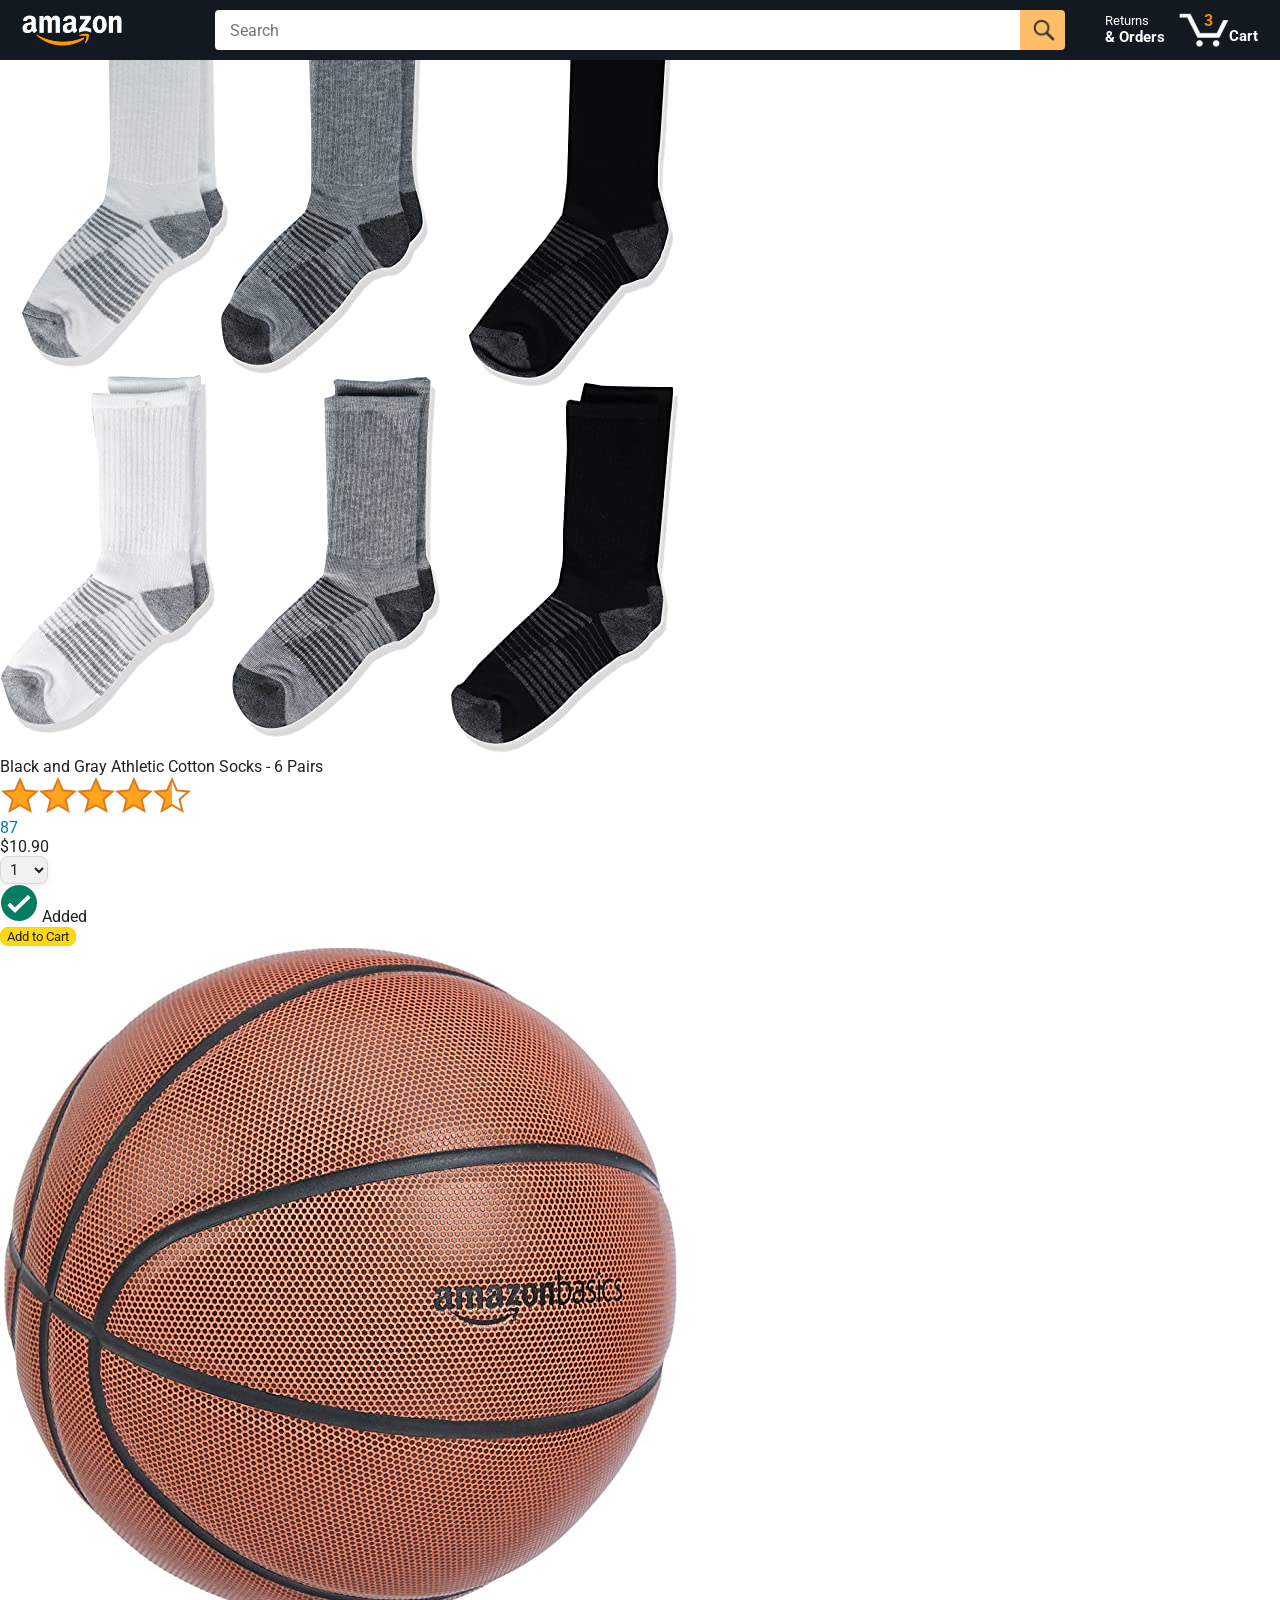
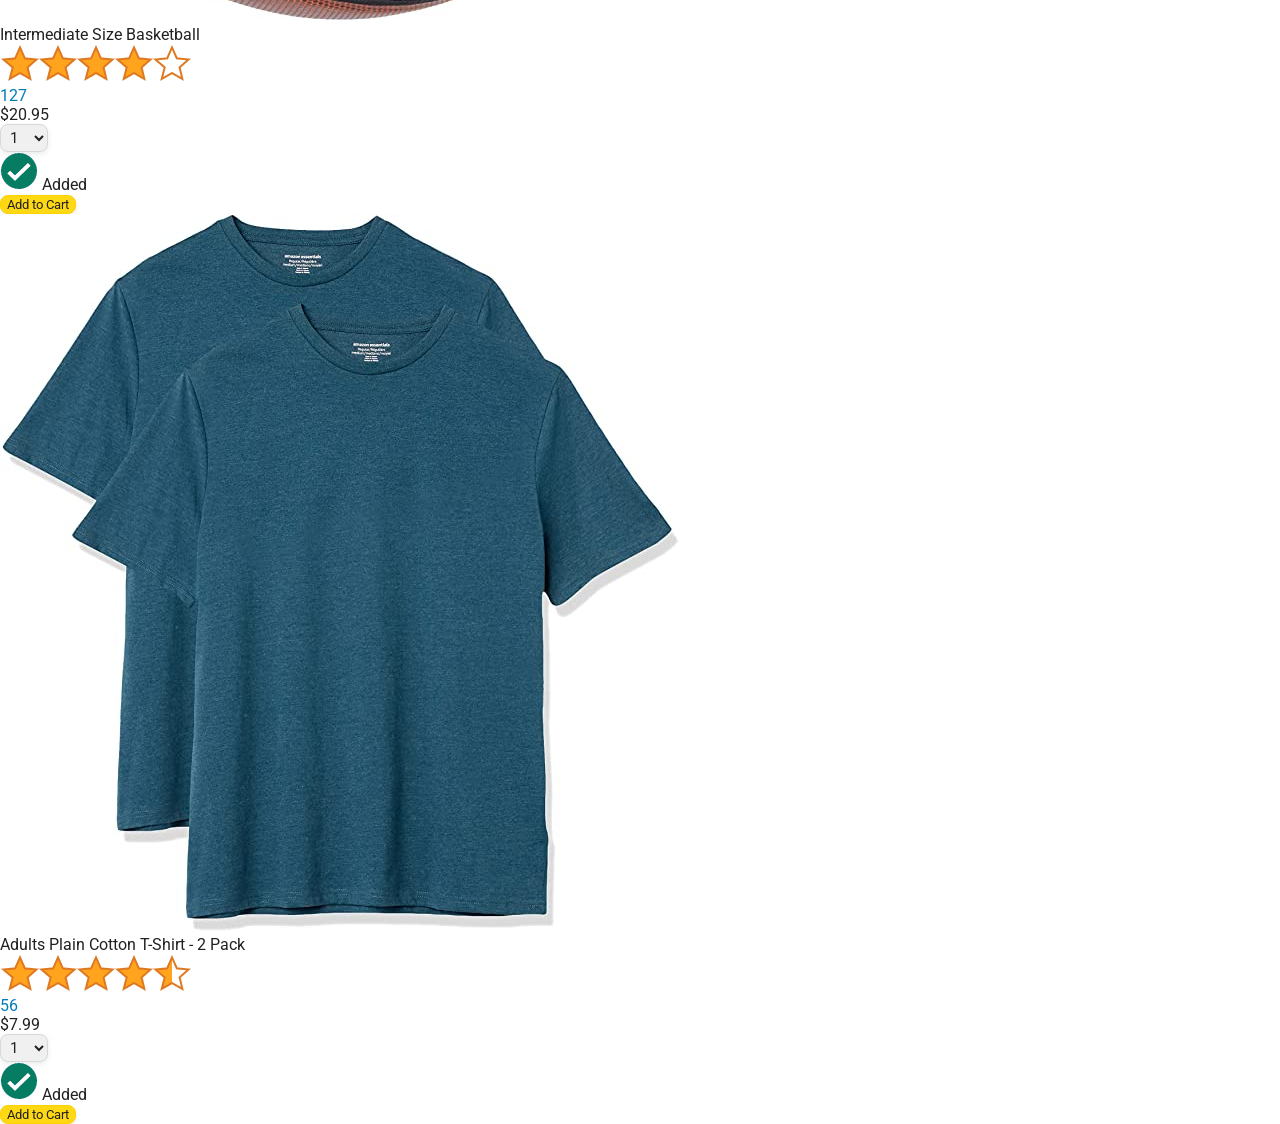
==== amazon.html @ 2cb3928f "Add the starting files" ====
<!DOCTYPE html>
<html>
  <head>
    <title>Amazon Project</title>

    <!-- This code is needed for responsive design to work.
      (Responsive design = make the website look good on
      smaller screen sizes like a phone or a tablet). -->
    <meta name="viewport" content="width=device-width, initial-scale=1">

    <!-- Load a font called Roboto from Google Fonts. -->
    <link rel="preconnect" href="https://fonts.googleapis.com">
    <link rel="preconnect" href="https://fonts.gstatic.com" crossorigin>
    <link href="https://fonts.googleapis.com/css2?family=Roboto:wght@400;500;700&display=swap" rel="stylesheet">

    <!-- Here are the CSS files for this page. -->
    <link rel="stylesheet" href="styles/shared/general.css">
    <link rel="stylesheet" href="styles/shared/amazon-header.css">
    <link rel="stylesheet" href="styles/pages/amazon.css">
  </head>
  <body>
    <div class="amazon-header">
      <div class="amazon-header-left-section">
        <a href="amazon.html" class="header-link">
          <img class="amazon-logo"
            src="images/amazon-logo-white.png">
          <img class="amazon-mobile-logo"
            src="images/amazon-mobile-logo-white.png">
        </a>
      </div>

      <div class="amazon-header-middle-section">
        <input class="search-bar" type="text" placeholder="Search">

        <button class="search-button">
          <img class="search-icon" src="images/icons/search-icon.png">
        </button>
      </div>

      <div class="amazon-header-right-section">
        <a class="orders-link header-link" href="orders.html">
          <span class="returns-text">Returns</span>
          <span class="orders-text">& Orders</span>
        </a>

        <a class="cart-link header-link" href="checkout.html">
          <img class="cart-icon" src="images/icons/cart-icon.png">
          <div class="cart-quantity">3</div>
          <div class="cart-text">Cart</div>
        </a>
      </div>
    </div>
    
    <div class="main">
      <div class="products-grid">
        <div class="product-container">
          <div class="product-image-container">
            <img class="product-image"
              src="images/products/athletic-cotton-socks-6-pairs.jpg">
          </div>

          <div class="product-name limit-text-to-2-lines">
            Black and Gray Athletic Cotton Socks - 6 Pairs
          </div>

          <div class="product-rating-container">
            <img class="product-rating-stars"
              src="images/ratings/rating-45.png">
            <div class="product-rating-count link-primary">
              87
            </div>
          </div>

          <div class="product-price">
            $10.90
          </div>

          <div class="product-quantity-container">
            <select>
              <option selected value="1">1</option>
              <option value="2">2</option>
              <option value="3">3</option>
              <option value="4">4</option>
              <option value="5">5</option>
              <option value="6">6</option>
              <option value="7">7</option>
              <option value="8">8</option>
              <option value="9">9</option>
              <option value="10">10</option>
            </select>
          </div>

          <div class="product-spacer"></div>

          <div class="added-to-cart">
            <img src="images/icons/checkmark.png">
            Added
          </div>

          <button class="add-to-cart-button button-primary">
            Add to Cart
          </button>
        </div>

        <div class="product-container">
          <div class="product-image-container">
            <img class="product-image"
              src="images/products/intermediate-composite-basketball.jpg">
          </div>

          <div class="product-name limit-text-to-2-lines">
            Intermediate Size Basketball
          </div>

          <div class="product-rating-container">
            <img class="product-rating-stars"
              src="images/ratings/rating-40.png">
            <div class="product-rating-count link-primary">
              127
            </div>
          </div>

          <div class="product-price">
            $20.95
          </div>

          <div class="product-quantity-container">
            <select>
              <option selected value="1">1</option>
              <option value="2">2</option>
              <option value="3">3</option>
              <option value="4">4</option>
              <option value="5">5</option>
              <option value="6">6</option>
              <option value="7">7</option>
              <option value="8">8</option>
              <option value="9">9</option>
              <option value="10">10</option>
            </select>
          </div>

          <div class="product-spacer"></div>

          <div class="added-to-cart">
            <img src="images/icons/checkmark.png">
            Added
          </div>

          <button class="add-to-cart-button button-primary">
            Add to Cart
          </button>
        </div>

        <div class="product-container">
          <div class="product-image-container">
            <img class="product-image"
              src="images/products/adults-plain-cotton-tshirt-2-pack-teal.jpg">
          </div>

          <div class="product-name limit-text-to-2-lines">
            Adults Plain Cotton T-Shirt - 2 Pack
          </div>

          <div class="product-rating-container">
            <img class="product-rating-stars"
              src="images/ratings/rating-45.png">
            <div class="product-rating-count link-primary">
              56
            </div>
          </div>

          <div class="product-price">
            $7.99
          </div>

          <div class="product-quantity-container">
            <select>
              <option selected value="1">1</option>
              <option value="2">2</option>
              <option value="3">3</option>
              <option value="4">4</option>
              <option value="5">5</option>
              <option value="6">6</option>
              <option value="7">7</option>
              <option value="8">8</option>
              <option value="9">9</option>
              <option value="10">10</option>
            </select>
          </div>

          <div class="product-spacer"></div>

          <div class="added-to-cart">
            <img src="images/icons/checkmark.png">
            Added
          </div>

          <button class="add-to-cart-button button-primary">
            Add to Cart
          </button>
        </div>
      </div>
    </div>
  </body>
</html>
---- styles/shared/general.css ----
body {
  font-family: Roboto, Arial;
  color: rgb(33, 33, 33);
  /* The <body> element has a default margin of 8px
     on all sides. This removes the default margins. */
  margin: 0;
}

/* <p> elements have a default margin on the top
   and bottom. This removes the default margins. */
p {
  margin: 0;
}

button {
  cursor: pointer;
}

select {
  cursor: pointer;
}

input, select, button {
  font-family: Roboto, Arial;
}

.button-primary {
  color: rgb(33, 33, 33);
  background-color: rgb(255, 216, 20);
  border: 1px solid rgb(252, 210, 0);
  border-radius: 8px;
  cursor: pointer;
  box-shadow: 0 2px 5px rgba(213, 217, 217, 0.5);
}

.button-primary:hover {
  background-color: rgb(247, 202, 0);
  border: 1px solid rgb(242, 194, 0);
}

.button-primary:active {
  background: rgb(255, 216, 20);
  border-color: rgb(252, 210, 0);
  box-shadow: none;
}

.button-secondary {
  color: rgb(33, 33, 33);
  background: white;
  border: 1px solid rgb(213, 217, 217);
  border-radius: 8px;
  cursor: pointer;
  box-shadow: 0 2px 5px rgba(213, 217, 217, 0.5);
}

.button-secondary:hover {
  background-color: rgb(247, 250, 250);
}

.button-secondary:active {
  background-color: rgb(237, 253, 255);
  box-shadow: none;
}

/* These styles will limit text to 2 lines. Anything
   beyond 2 lines will be replaced with "..."
   You can find this code by using an A.I. tool or by
   searching in Google.
   https://css-tricks.com/almanac/properties/l/line-clamp/ */
.limit-text-to-2-lines {
  display: -webkit-box;
  -webkit-line-clamp: 2;
  -webkit-box-orient: vertical;
  overflow: hidden;
}

.link-primary {
  color: rgb(1, 124, 182);
  cursor: pointer;
}

.link-primary:hover {
  color: rgb(196, 80, 0);
}

/* Styles for dropdown selectors. */
select {
  color: rgb(33, 33, 33);
  background-color: rgb(240, 240, 240);
  border: 1px solid rgb(213, 217, 217);
  border-radius: 8px;
  padding: 3px 5px;
  font-size: 15px;
  cursor: pointer;
  box-shadow: 0 2px 5px rgba(213, 217, 217, 0.5);
}

select:focus,
input:focus {
  outline: 2px solid rgb(255, 153, 0);
}
---- styles/shared/amazon-header.css ----
.amazon-header {
  background-color: rgb(19, 25, 33);
  color: white;
  padding-left: 15px;
  padding-right: 15px;

  display: flex;
  align-items: center;
  justify-content: space-between;

  position: fixed;
  top: 0;
  left: 0;
  right: 0;
  height: 60px;
}

.amazon-header-left-section {
  width: 180px;
}

@media (max-width: 800px) {
  .amazon-header-left-section {
    width: unset;
  }
}

.header-link {
  display: inline-block;
  padding: 6px;
  border-radius: 2px;
  cursor: pointer;
  text-decoration: none;
  border: 1px solid rgba(0, 0, 0, 0);
}

.header-link:hover {
  border: 1px solid white;
}

.amazon-logo {
  width: 100px;
  margin-top: 5px;
}

.amazon-mobile-logo {
  display: none;
}

@media (max-width: 575px) {
  .amazon-logo {
    display: none;
  }

  .amazon-mobile-logo {
    display: block;
    height: 35px;
    margin-top: 5px;
  }
}

.amazon-header-middle-section {
  flex: 1;
  max-width: 850px;
  margin-left: 10px;
  margin-right: 10px;
  display: flex;
}

.search-bar {
  flex: 1;
  width: 0;
  font-size: 16px;
  height: 38px;
  padding-left: 15px;
  border: none;
  border-top-left-radius: 4px;
  border-bottom-left-radius: 4px;
  border-top-right-radius: 0;
  border-bottom-right-radius: 0;
}

.search-button {
  background-color: rgb(254, 189, 105);
  border: none;
  width: 45px;
  height: 40px;
  border-top-right-radius: 4px;
  border-bottom-right-radius: 4px;
  flex-shrink: 0;
}

.search-icon {
  height: 22px;
  margin-left: 2px;
  margin-top: 3px;
}

.amazon-header-right-section {
  width: 180px;
  flex-shrink: 0;
  display: flex;
  justify-content: end;
}

.orders-link {
  color: white;
}

.returns-text {
  display: block;
  font-size: 13px;
}

.orders-text {
  display: block;
  font-size: 15px;
  font-weight: 700;
}

.cart-link {
  color: white;
  display: flex;
  align-items: center;
  position: relative;
}

.cart-icon {
  width: 50px;
}

.cart-text {
  margin-top: 12px;
  font-size: 15px;
  font-weight: 700;
}

.cart-quantity {
  color: rgb(240, 136, 4);
  font-size: 16px;
  font-weight: 700;

  position: absolute;
  top: 4px;
  left: 22px;
  
  width: 26px;
  text-align: center;
}
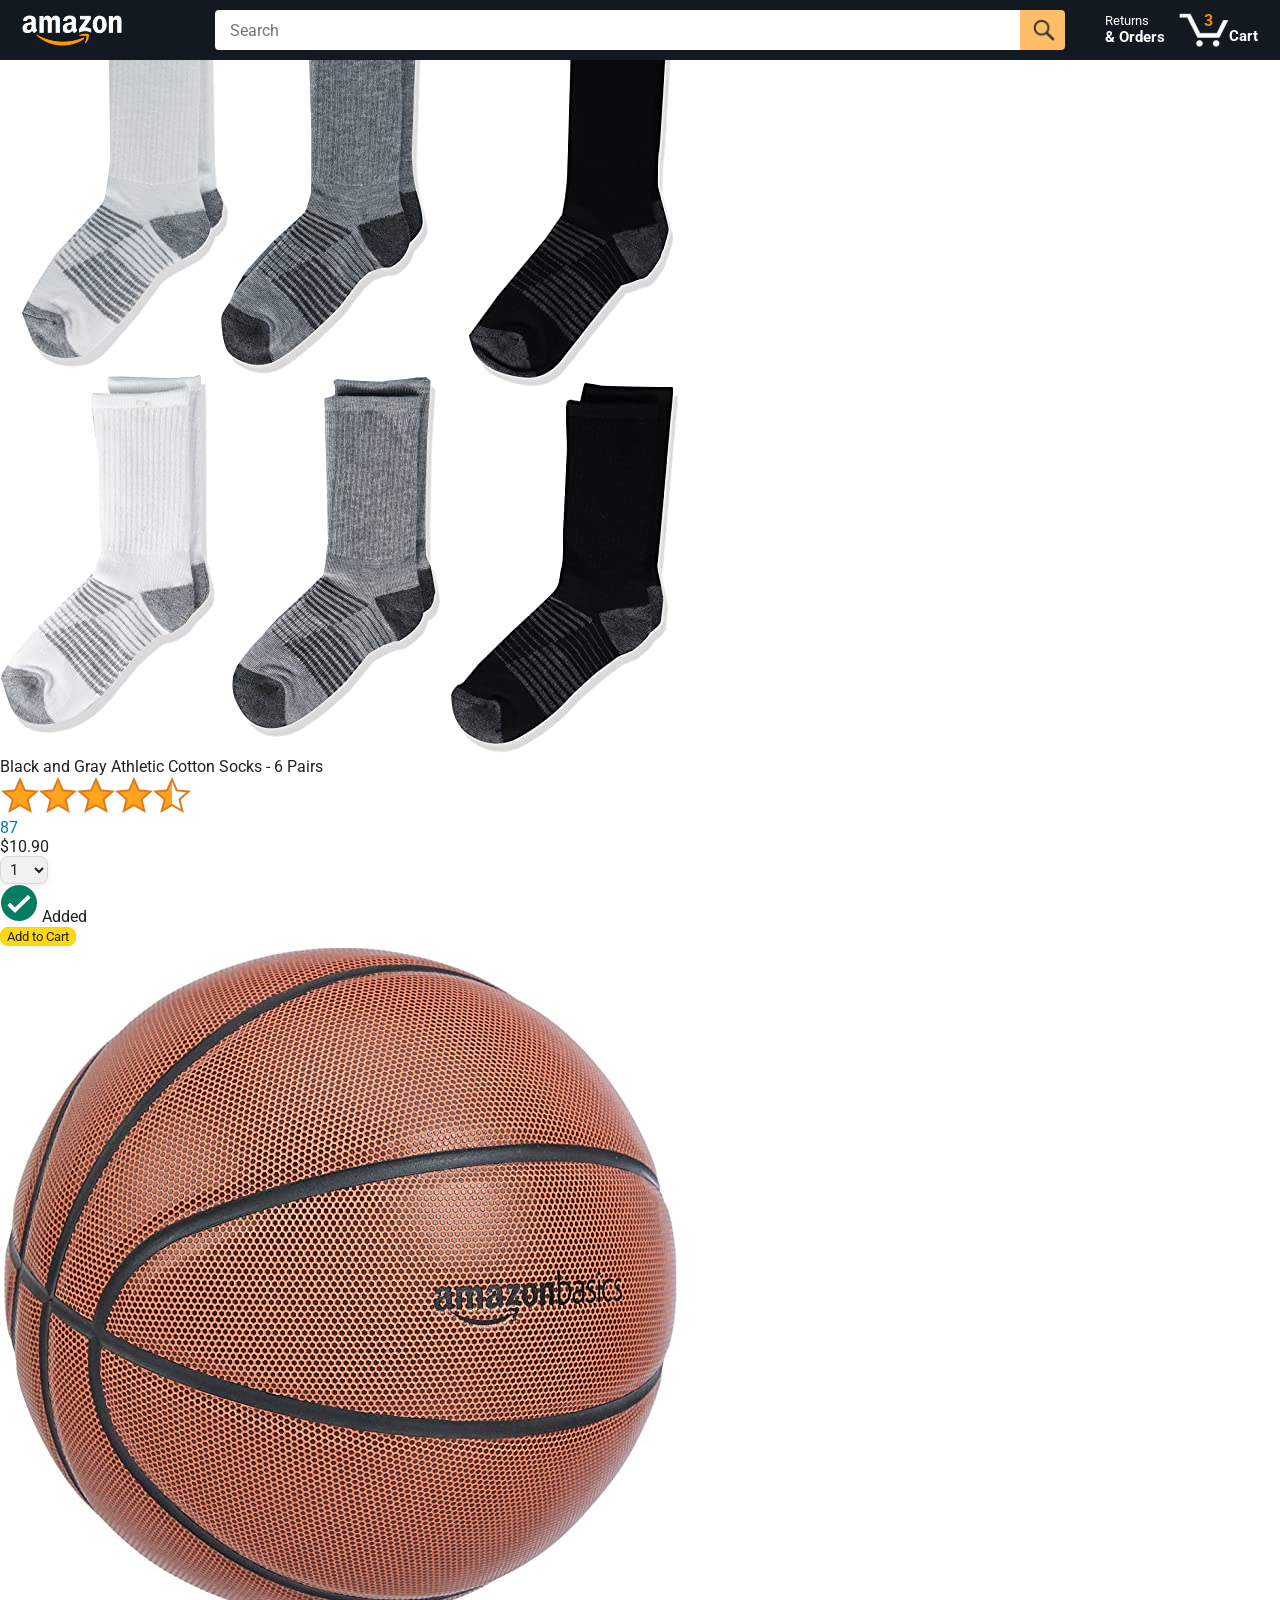
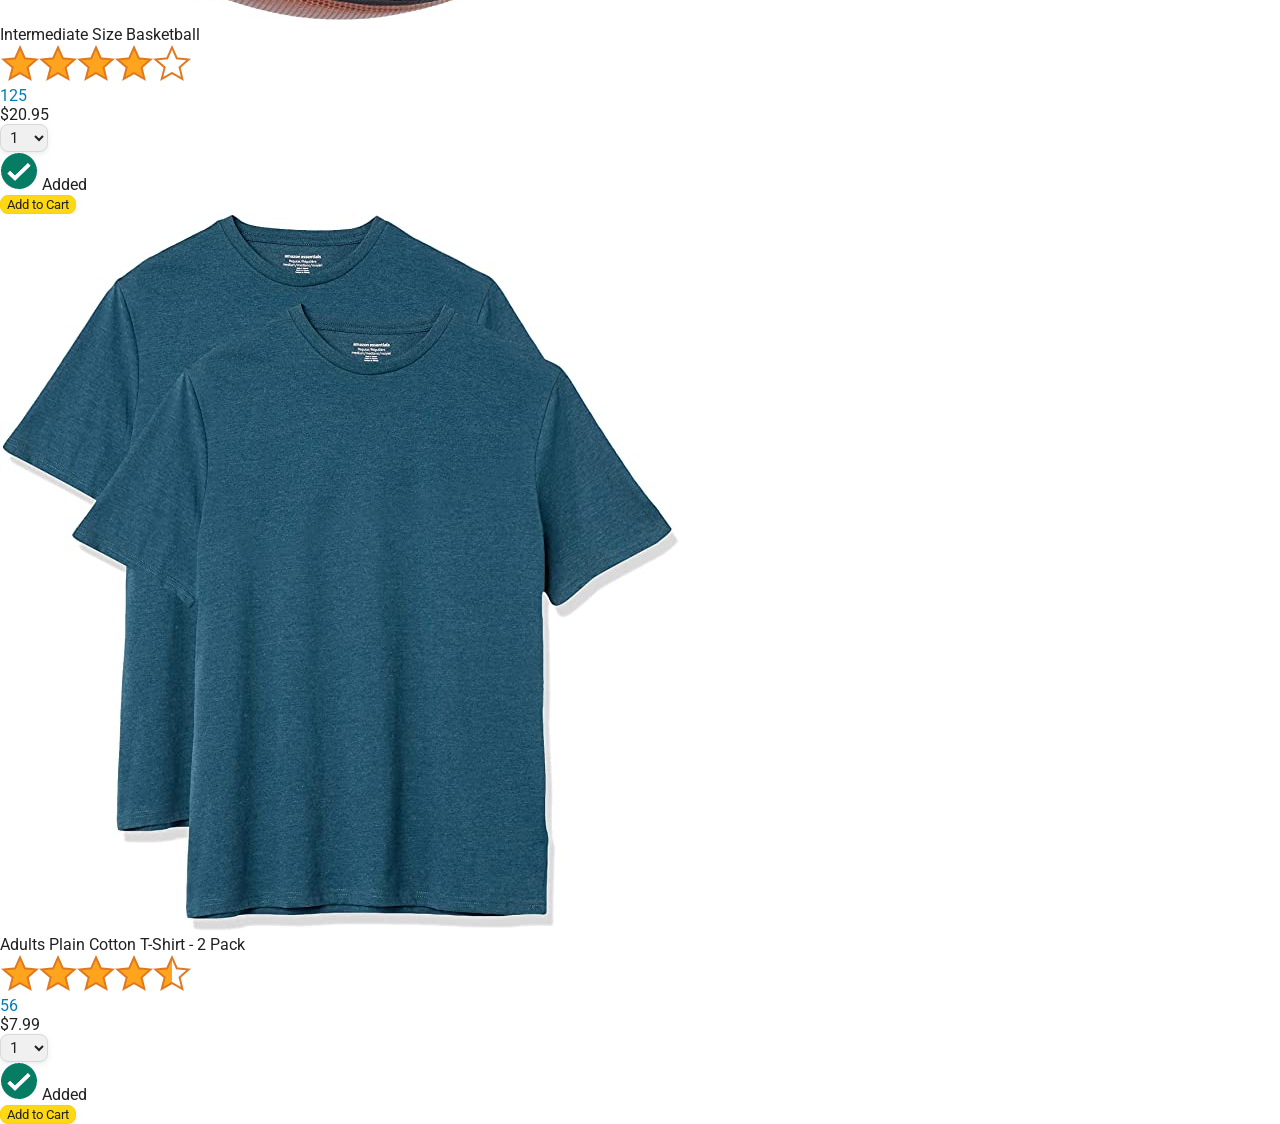
==== commit e93820f9: "Generate HTML with JavaScript" ====
--- a/amazon.html
+++ b/amazon.html
@@ -52,154 +52,11 @@
     </div>
     
     <div class="main">
-      <div class="products-grid">
-        <div class="product-container">
-          <div class="product-image-container">
-            <img class="product-image"
-              src="images/products/athletic-cotton-socks-6-pairs.jpg">
-          </div>
-
-          <div class="product-name limit-text-to-2-lines">
-            Black and Gray Athletic Cotton Socks - 6 Pairs
-          </div>
-
-          <div class="product-rating-container">
-            <img class="product-rating-stars"
-              src="images/ratings/rating-45.png">
-            <div class="product-rating-count link-primary">
-              87
-            </div>
-          </div>
-
-          <div class="product-price">
-            $10.90
-          </div>
-
-          <div class="product-quantity-container">
-            <select>
-              <option selected value="1">1</option>
-              <option value="2">2</option>
-              <option value="3">3</option>
-              <option value="4">4</option>
-              <option value="5">5</option>
-              <option value="6">6</option>
-              <option value="7">7</option>
-              <option value="8">8</option>
-              <option value="9">9</option>
-              <option value="10">10</option>
-            </select>
-          </div>
-
-          <div class="product-spacer"></div>
-
-          <div class="added-to-cart">
-            <img src="images/icons/checkmark.png">
-            Added
-          </div>
-
-          <button class="add-to-cart-button button-primary">
-            Add to Cart
-          </button>
-        </div>
-
-        <div class="product-container">
-          <div class="product-image-container">
-            <img class="product-image"
-              src="images/products/intermediate-composite-basketball.jpg">
-          </div>
-
-          <div class="product-name limit-text-to-2-lines">
-            Intermediate Size Basketball
-          </div>
-
-          <div class="product-rating-container">
-            <img class="product-rating-stars"
-              src="images/ratings/rating-40.png">
-            <div class="product-rating-count link-primary">
-              127
-            </div>
-          </div>
-
-          <div class="product-price">
-            $20.95
-          </div>
-
-          <div class="product-quantity-container">
-            <select>
-              <option selected value="1">1</option>
-              <option value="2">2</option>
-              <option value="3">3</option>
-              <option value="4">4</option>
-              <option value="5">5</option>
-              <option value="6">6</option>
-              <option value="7">7</option>
-              <option value="8">8</option>
-              <option value="9">9</option>
-              <option value="10">10</option>
-            </select>
-          </div>
-
-          <div class="product-spacer"></div>
-
-          <div class="added-to-cart">
-            <img src="images/icons/checkmark.png">
-            Added
-          </div>
-
-          <button class="add-to-cart-button button-primary">
-            Add to Cart
-          </button>
-        </div>
-
-        <div class="product-container">
-          <div class="product-image-container">
-            <img class="product-image"
-              src="images/products/adults-plain-cotton-tshirt-2-pack-teal.jpg">
-          </div>
-
-          <div class="product-name limit-text-to-2-lines">
-            Adults Plain Cotton T-Shirt - 2 Pack
-          </div>
-
-          <div class="product-rating-container">
-            <img class="product-rating-stars"
-              src="images/ratings/rating-45.png">
-            <div class="product-rating-count link-primary">
-              56
-            </div>
-          </div>
-
-          <div class="product-price">
-            $7.99
-          </div>
-
-          <div class="product-quantity-container">
-            <select>
-              <option selected value="1">1</option>
-              <option value="2">2</option>
-              <option value="3">3</option>
-              <option value="4">4</option>
-              <option value="5">5</option>
-              <option value="6">6</option>
-              <option value="7">7</option>
-              <option value="8">8</option>
-              <option value="9">9</option>
-              <option value="10">10</option>
-            </select>
-          </div>
-
-          <div class="product-spacer"></div>
-
-          <div class="added-to-cart">
-            <img src="images/icons/checkmark.png">
-            Added
-          </div>
-
-          <button class="add-to-cart-button button-primary">
-            Add to Cart
-          </button>
-        </div>
+      <div class="products-grid js-products-grid">
+        
       </div>
     </div>
+
+    <script src="scripts/amazon.js"></script>
   </body>
 </html>
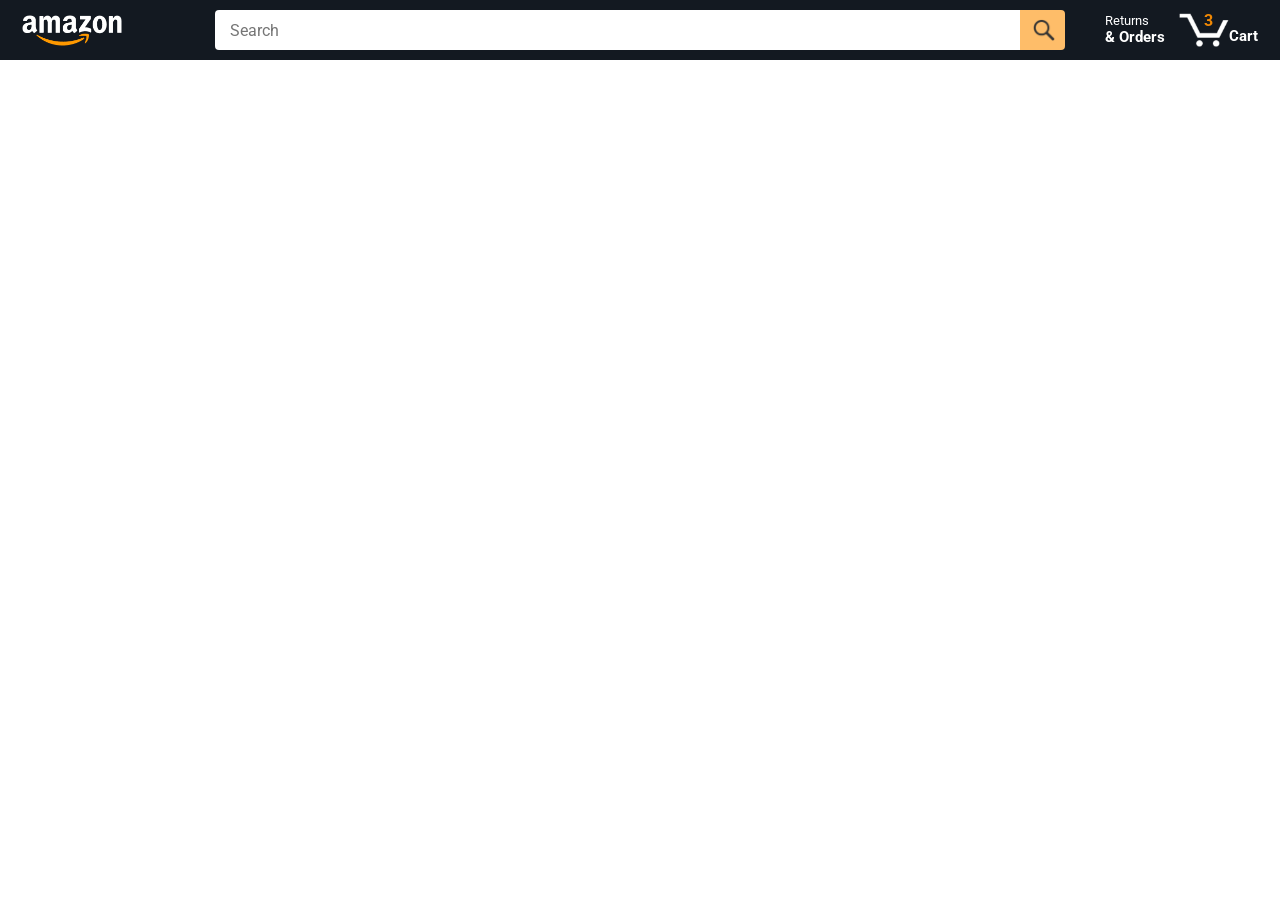
==== commit 1d00ea75: "use products.js file" ====
--- a/amazon.html
+++ b/amazon.html
@@ -56,7 +56,8 @@
         
       </div>
     </div>
-
+    
+    <script src="data/products.js"></script>
     <script src="scripts/amazon.js"></script>
   </body>
 </html>
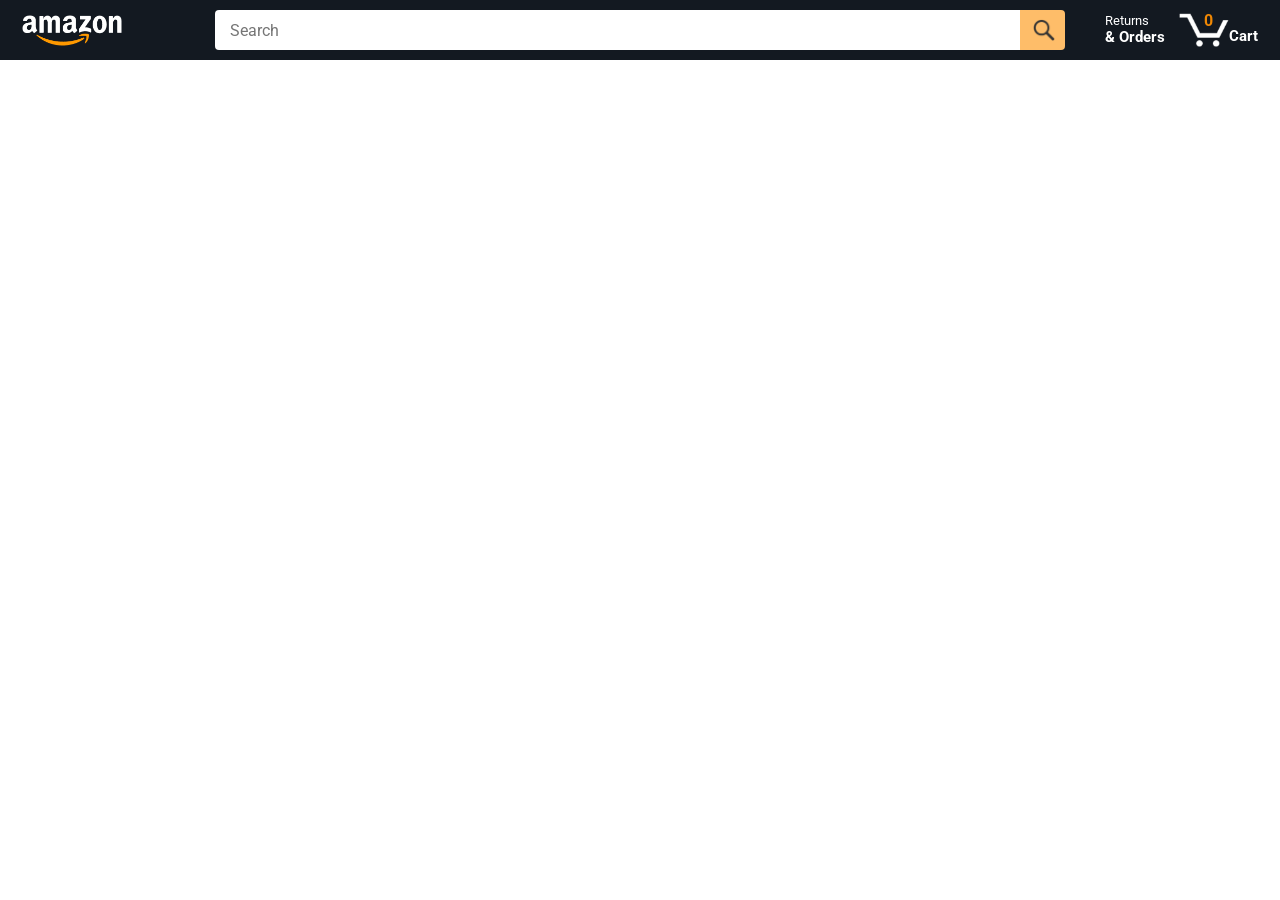
==== commit 104f58db: "make the cart quantity interactive" ====
--- a/amazon.html
+++ b/amazon.html
@@ -45,7 +45,7 @@
 
         <a class="cart-link header-link" href="checkout.html">
           <img class="cart-icon" src="images/icons/cart-icon.png">
-          <div class="cart-quantity">3</div>
+          <div class="cart-quantity js-cart-quantity">0</div>
           <div class="cart-text">Cart</div>
         </a>
       </div>
@@ -57,6 +57,7 @@
       </div>
     </div>
     
+    <script src="scripts/cart.js"></script>
     <script src="data/products.js"></script>
     <script src="scripts/amazon.js"></script>
   </body>
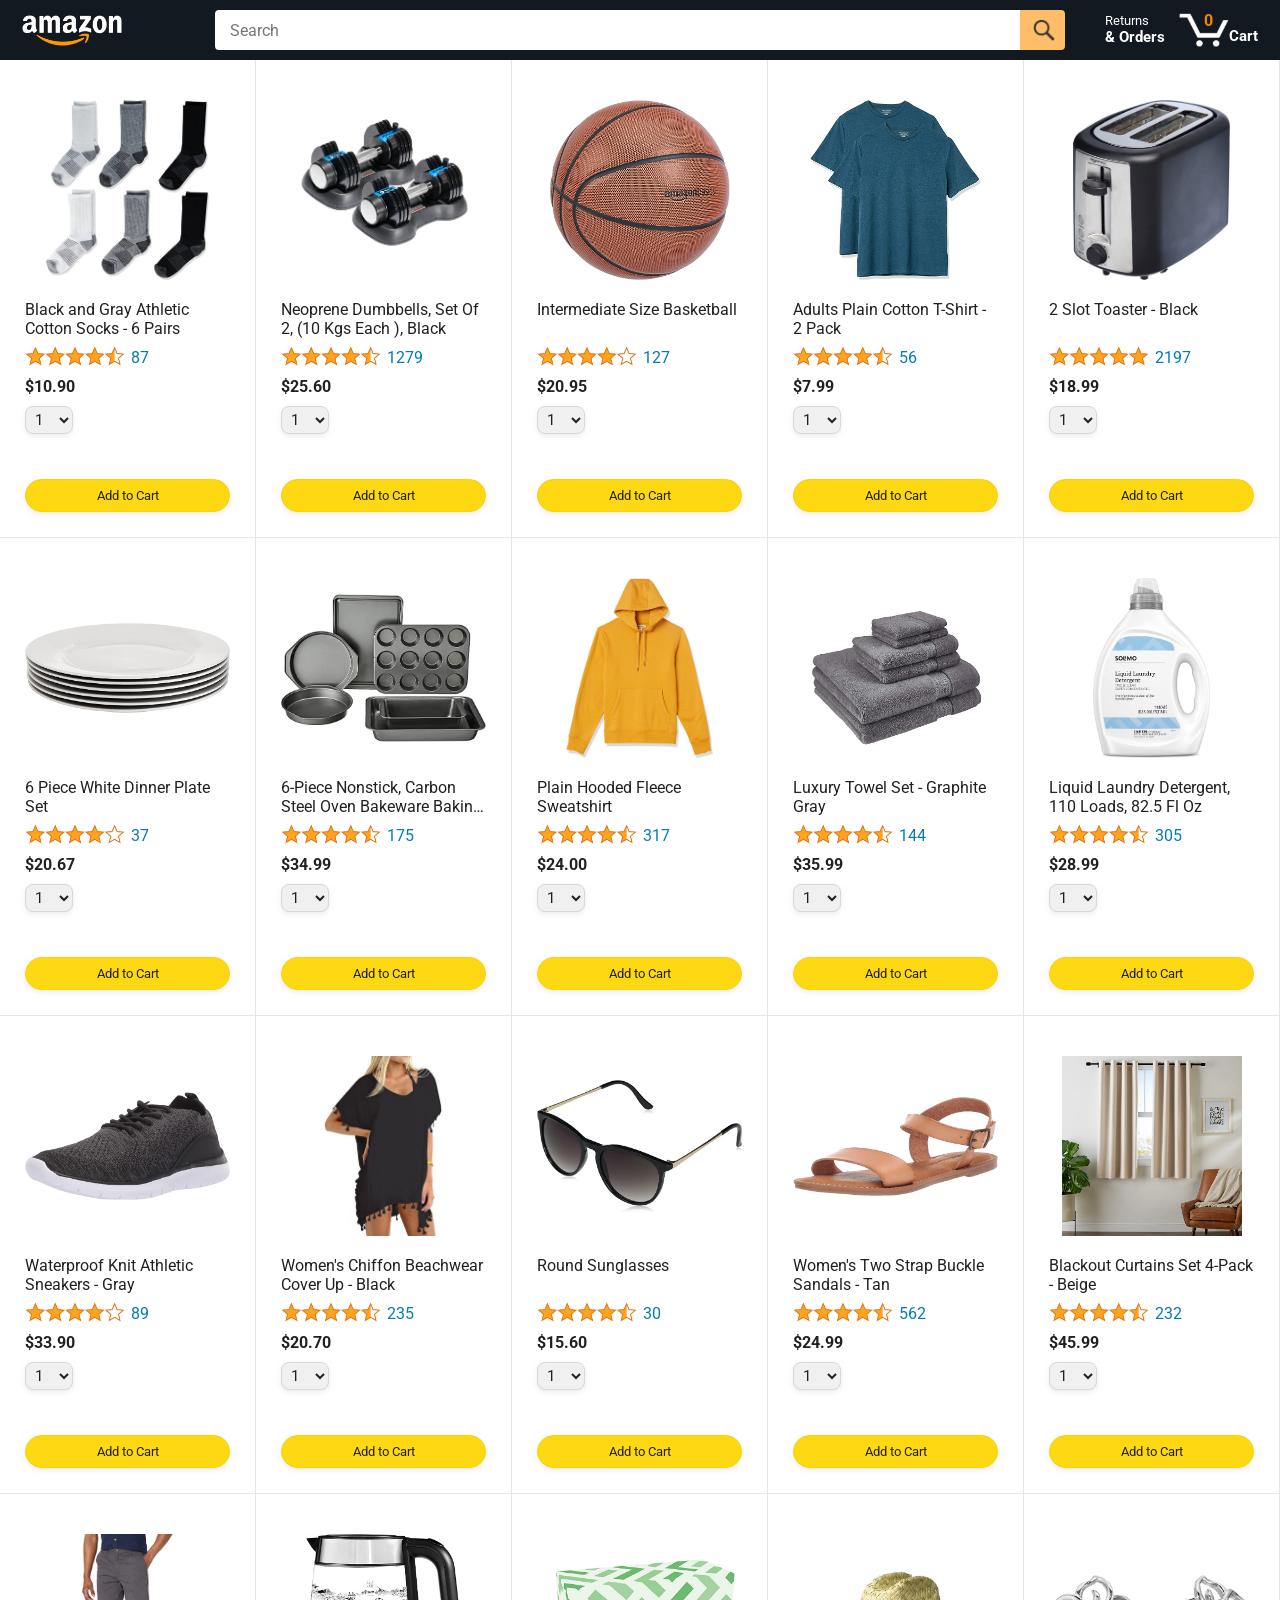
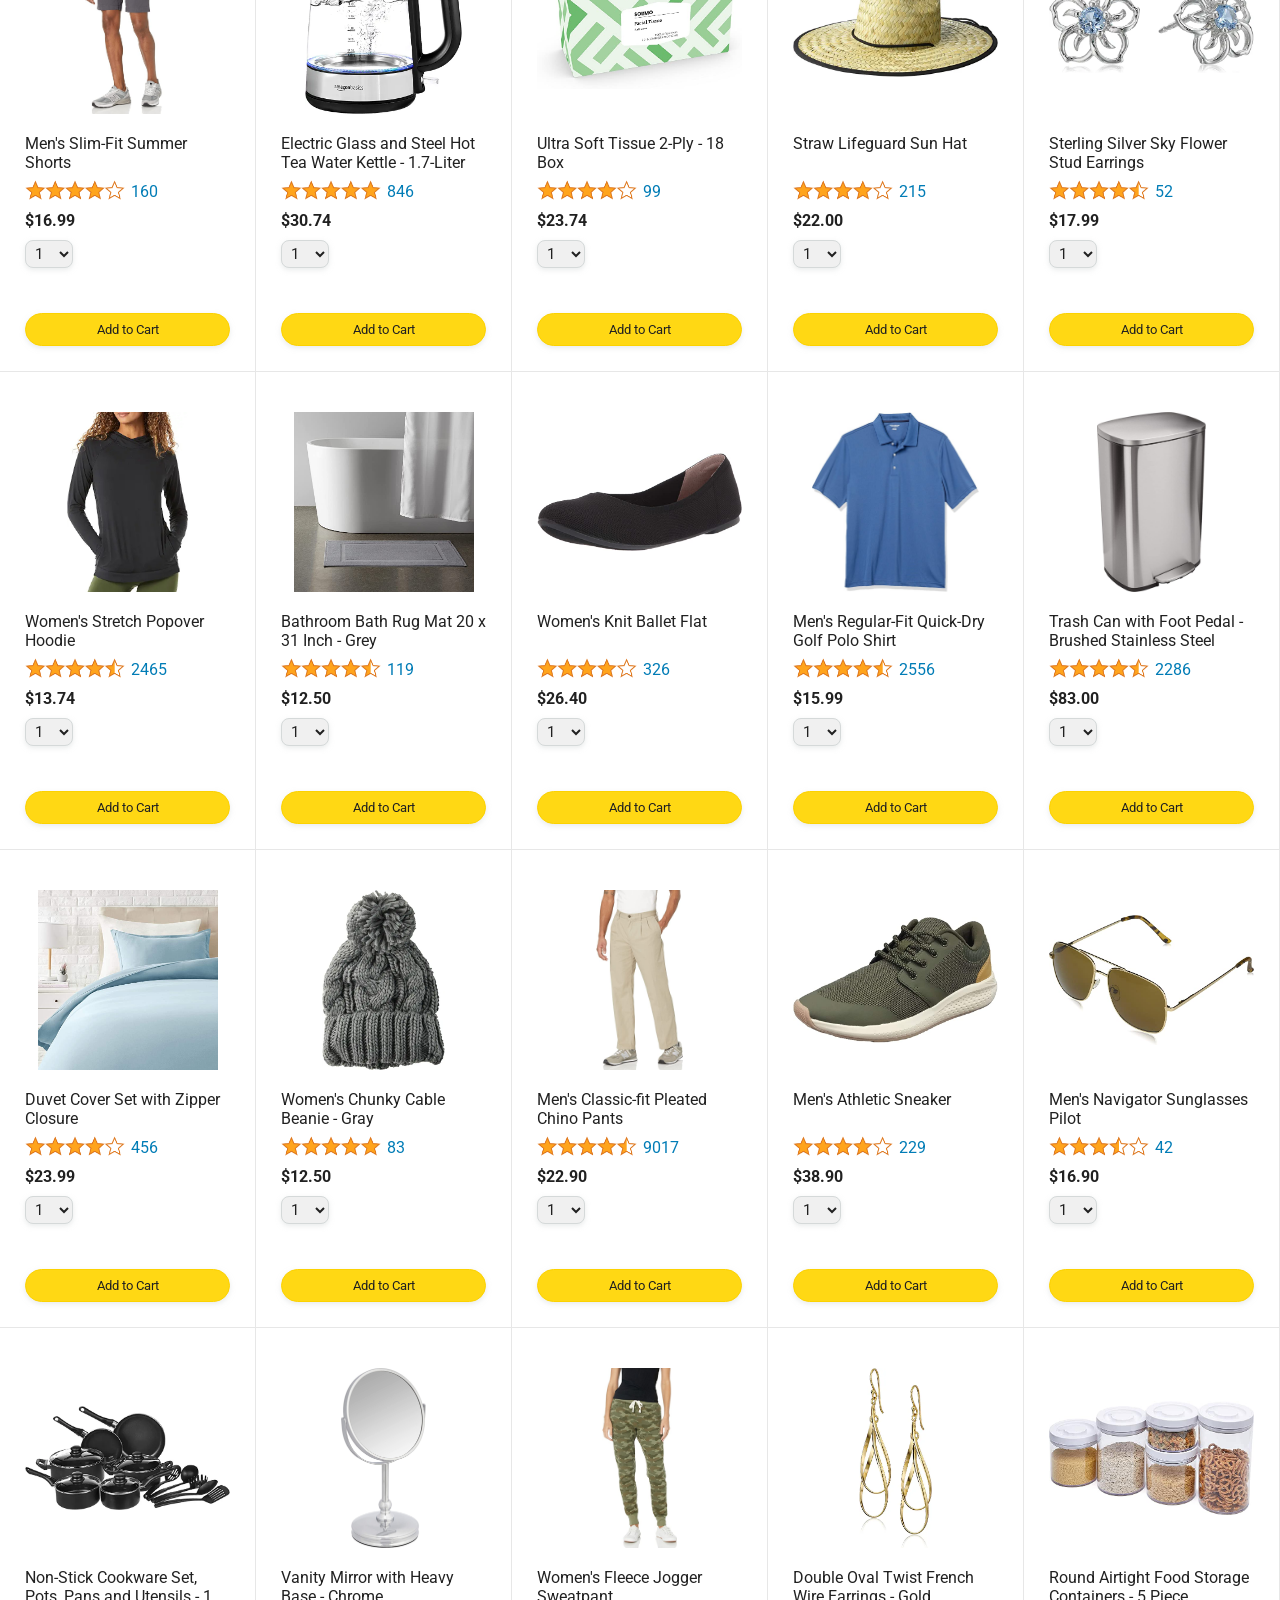
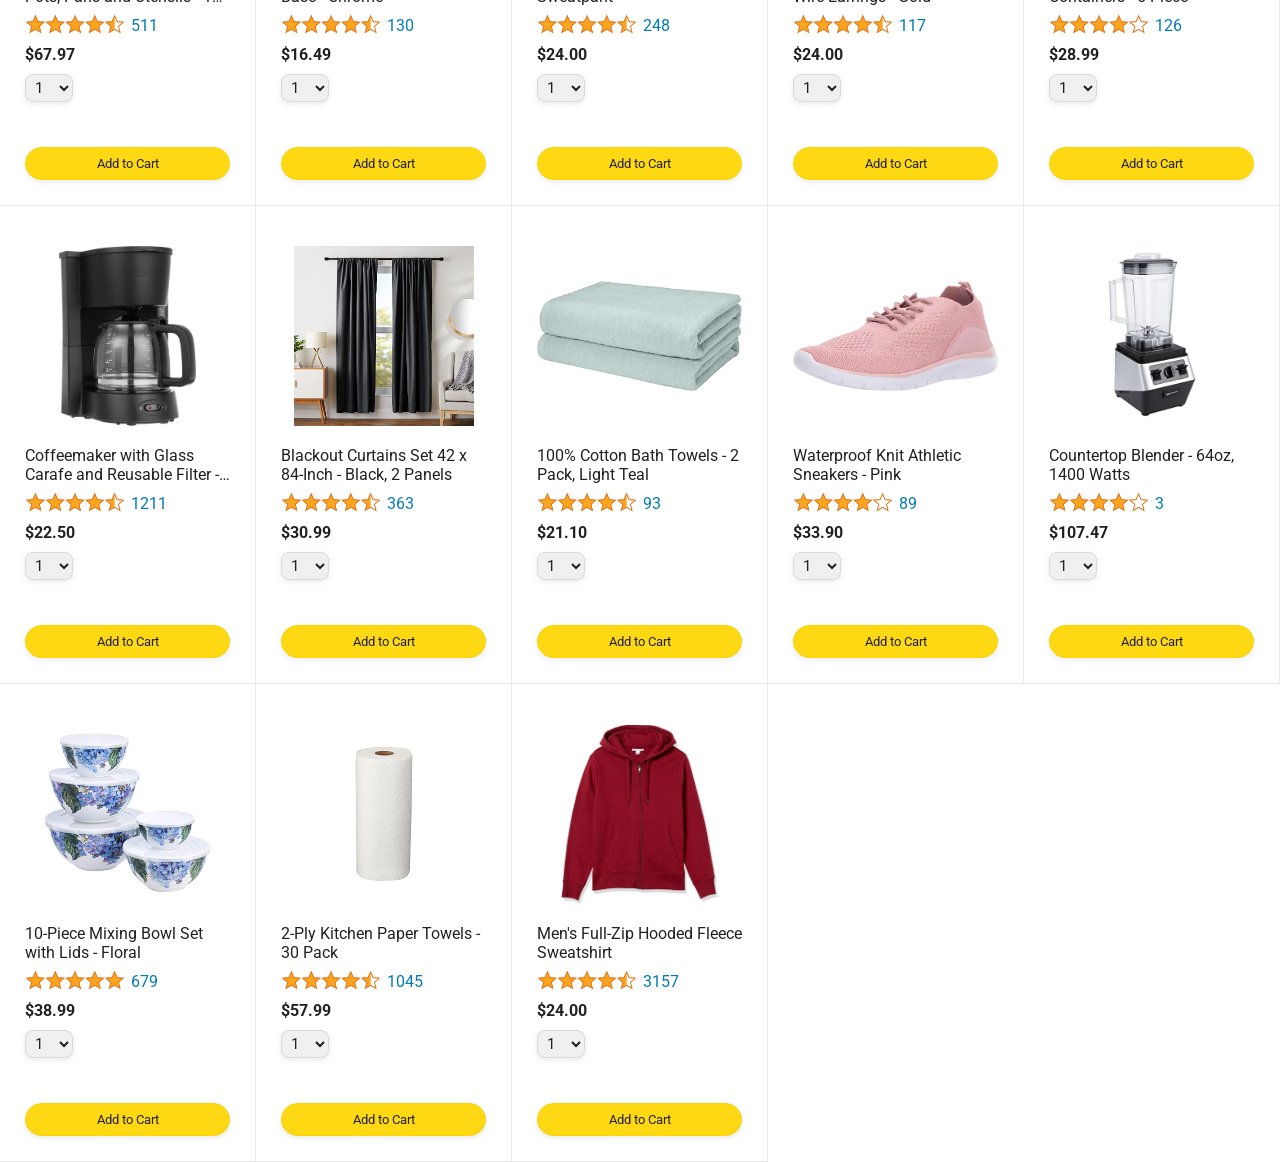
==== commit 5223b127: "use modules" ====
--- a/amazon.html
+++ b/amazon.html
@@ -57,8 +57,8 @@
       </div>
     </div>
     
-    <script src="scripts/cart.js"></script>
+    
     <script src="data/products.js"></script>
-    <script src="scripts/amazon.js"></script>
+    <script type="module" src="scripts/amazon.js"></script>
   </body>
 </html>
--- a/styles/pages/amazon.css
+++ b/styles/pages/amazon.css
@@ -0,0 +1,160 @@
+.main {
+  margin-top: 60px;
+}
+
+.products-grid {
+  display: grid;
+
+  /* - In CSS Grid, 1fr means a column will take up the
+       remaining space in the grid.
+     - If we write 1fr 1fr ... 1fr; 8 times, this will
+       divide the grid into 8 columns, each taking up an
+       equal amount of the space.
+     - repeat(8, 1fr); is a shortcut for repeating "1fr"
+       8 times (instead of typing out "1fr" 8 times).
+       repeat(...) is a special property that works with
+       display: grid; */
+  grid-template-columns: repeat(8, 1fr);
+}
+
+/* @media is used to create responsive design (making the
+   website look good on any screen size). This @media
+   means when the screen width is 2000px or less, we
+   will divide the grid into 7 columns instead of 8. */
+@media (max-width: 2000px) {
+  .products-grid {
+    grid-template-columns: repeat(7, 1fr);
+  }
+}
+
+/* This @media means when the screen width is 1600px or
+   less, we will divide the grid into 6 columns. */
+@media (max-width: 1600px) {
+  .products-grid {
+    grid-template-columns: repeat(6, 1fr);
+  }
+}
+
+@media (max-width: 1300px) {
+  .products-grid {
+    grid-template-columns: repeat(5, 1fr);
+  }
+}
+
+@media (max-width: 1000px) {
+  .products-grid {
+    grid-template-columns: repeat(4, 1fr);
+  }
+}
+
+@media (max-width: 800px) {
+  .products-grid {
+    grid-template-columns: repeat(3, 1fr);
+  }
+}
+
+@media (max-width: 575px) {
+  .products-grid {
+    grid-template-columns: repeat(2, 1fr);
+  }
+}
+
+@media (max-width: 450px) {
+  .products-grid {
+    grid-template-columns: 1fr;
+  }
+}
+
+.product-container {
+  padding-top: 40px;
+  padding-bottom: 25px;
+  padding-left: 25px;
+  padding-right: 25px;
+
+  border-right: 1px solid rgb(231, 231, 231);
+  border-bottom: 1px solid rgb(231, 231, 231);
+
+  display: flex;
+  flex-direction: column;
+}
+
+.product-image-container {
+  display: flex;
+  justify-content: center;
+  align-items: center;
+
+  height: 180px;
+  margin-bottom: 20px;
+}
+
+.product-image {
+  /* Images will overflow their container by default. To
+    prevent this, we set max-width and max-height to 100%
+    so they stay inside their container. */
+  max-width: 100%;
+  max-height: 100%;
+}
+
+.product-name {
+  height: 40px;
+  margin-bottom: 5px;
+}
+
+.product-rating-container {
+  display: flex;
+  align-items: center;
+  margin-bottom: 10px;
+}
+
+.product-rating-stars {
+  width: 100px;
+  margin-right: 6px;
+}
+
+.product-rating-count {
+  color: rgb(1, 124, 182);
+  cursor: pointer;
+  margin-top: 3px;
+}
+
+.product-price {
+  font-weight: 700;
+  margin-bottom: 10px;
+}
+
+.product-quantity-container {
+  margin-bottom: 17px;
+}
+
+.product-spacer {
+  flex: 1;
+}
+
+.added-to-cart {
+  color: rgb(6, 125, 98);
+  font-size: 16px;
+
+  display: flex;
+  align-items: center;
+  margin-bottom: 8px;
+
+  /* At first, the "Added to cart" message will
+     be invisible. Use JavaScript to change the
+     opacity and make it visible. */
+  opacity: 0;
+}
+
+.added-to-cart img {
+  height: 20px;
+  margin-right: 5px;
+}
+
+.add-to-cart-button {
+  width: 100%;
+  padding: 8px;
+  border-radius: 50px;
+}
+
+.added-to-cart-visible {
+  opacity: 1;
+}
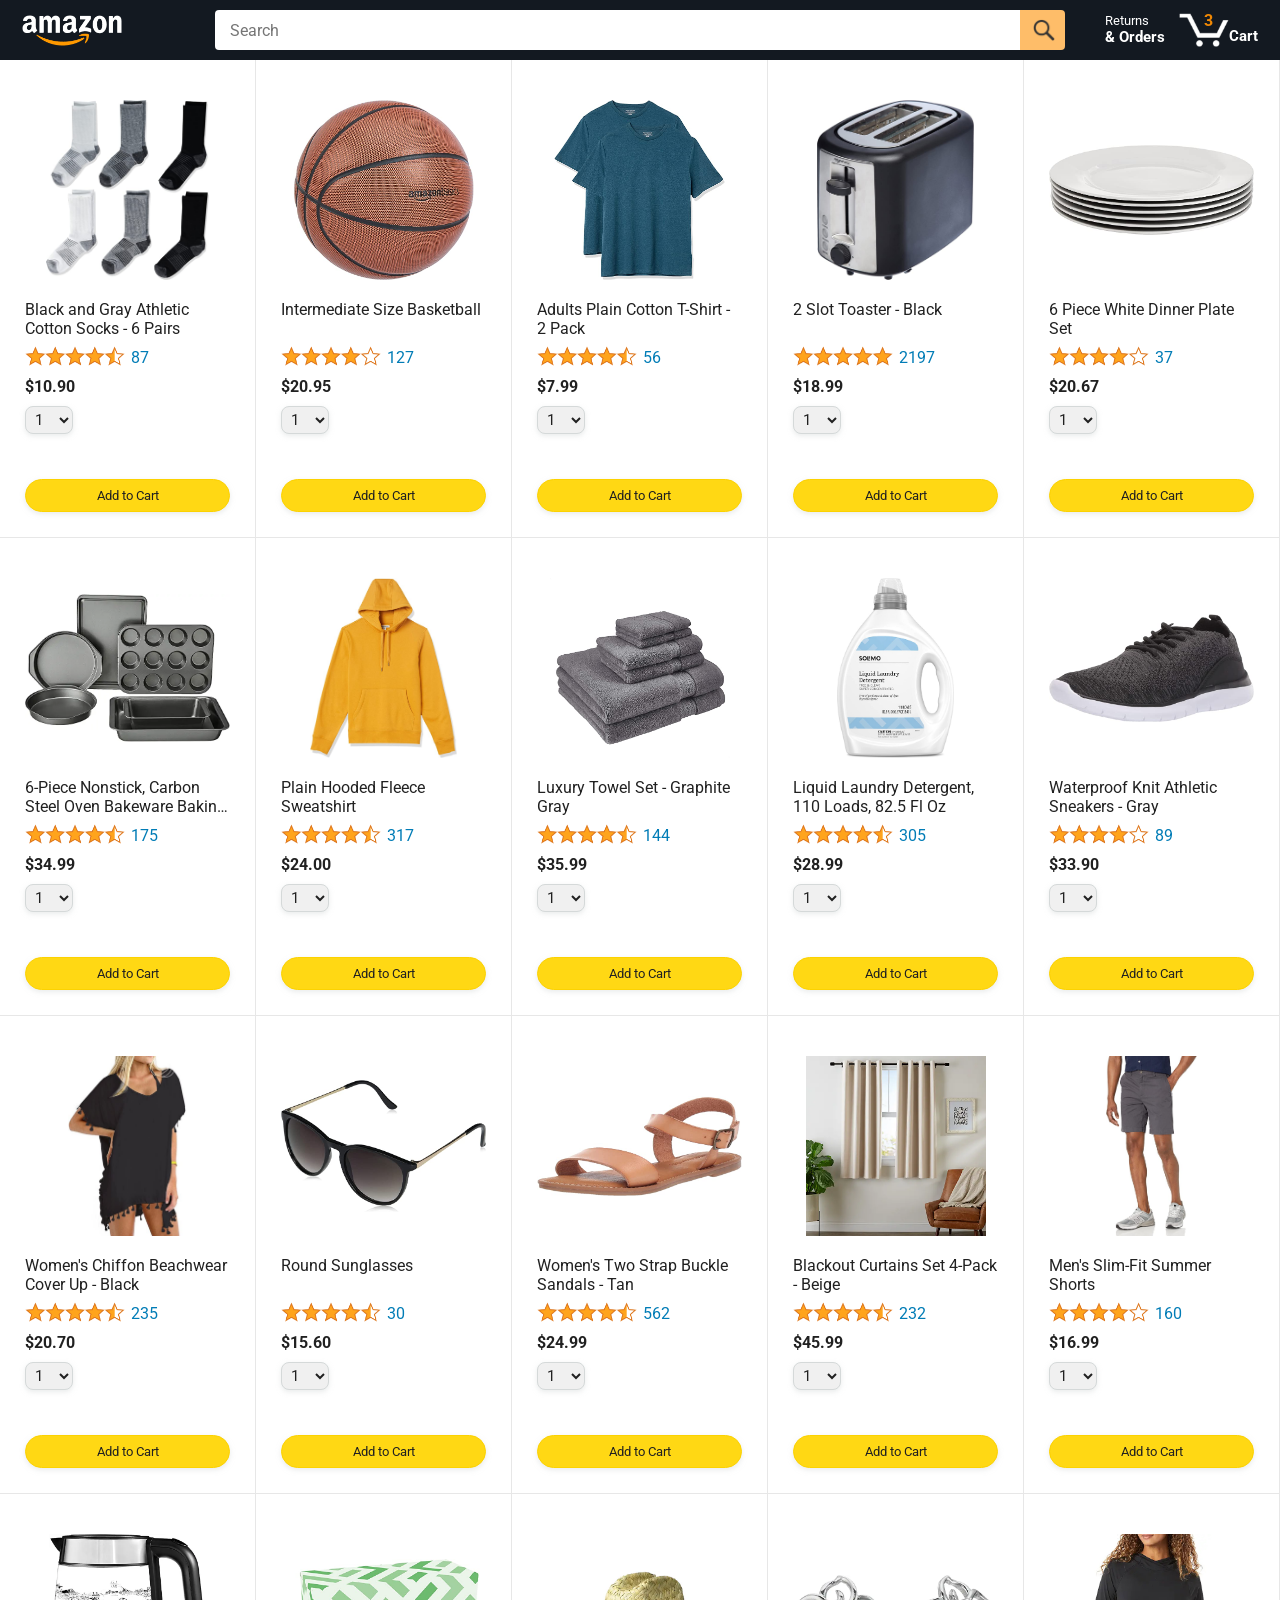
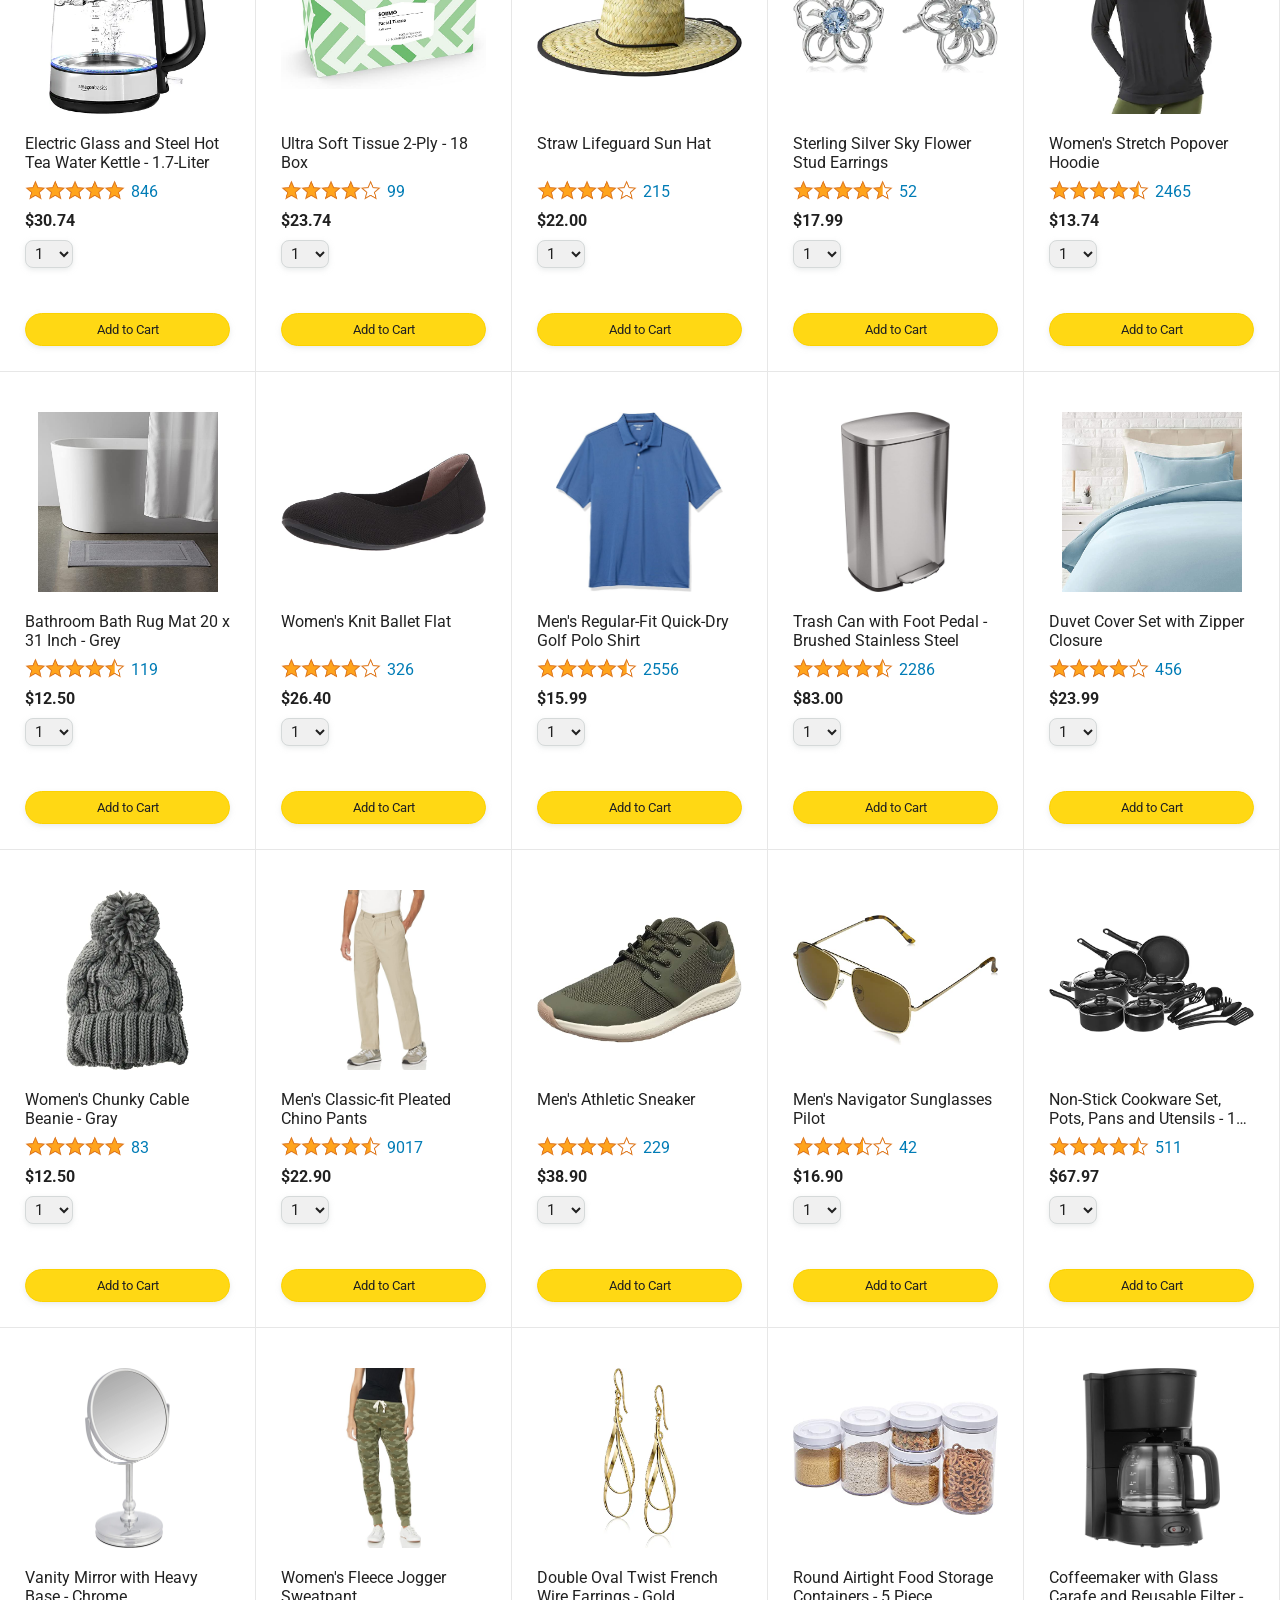
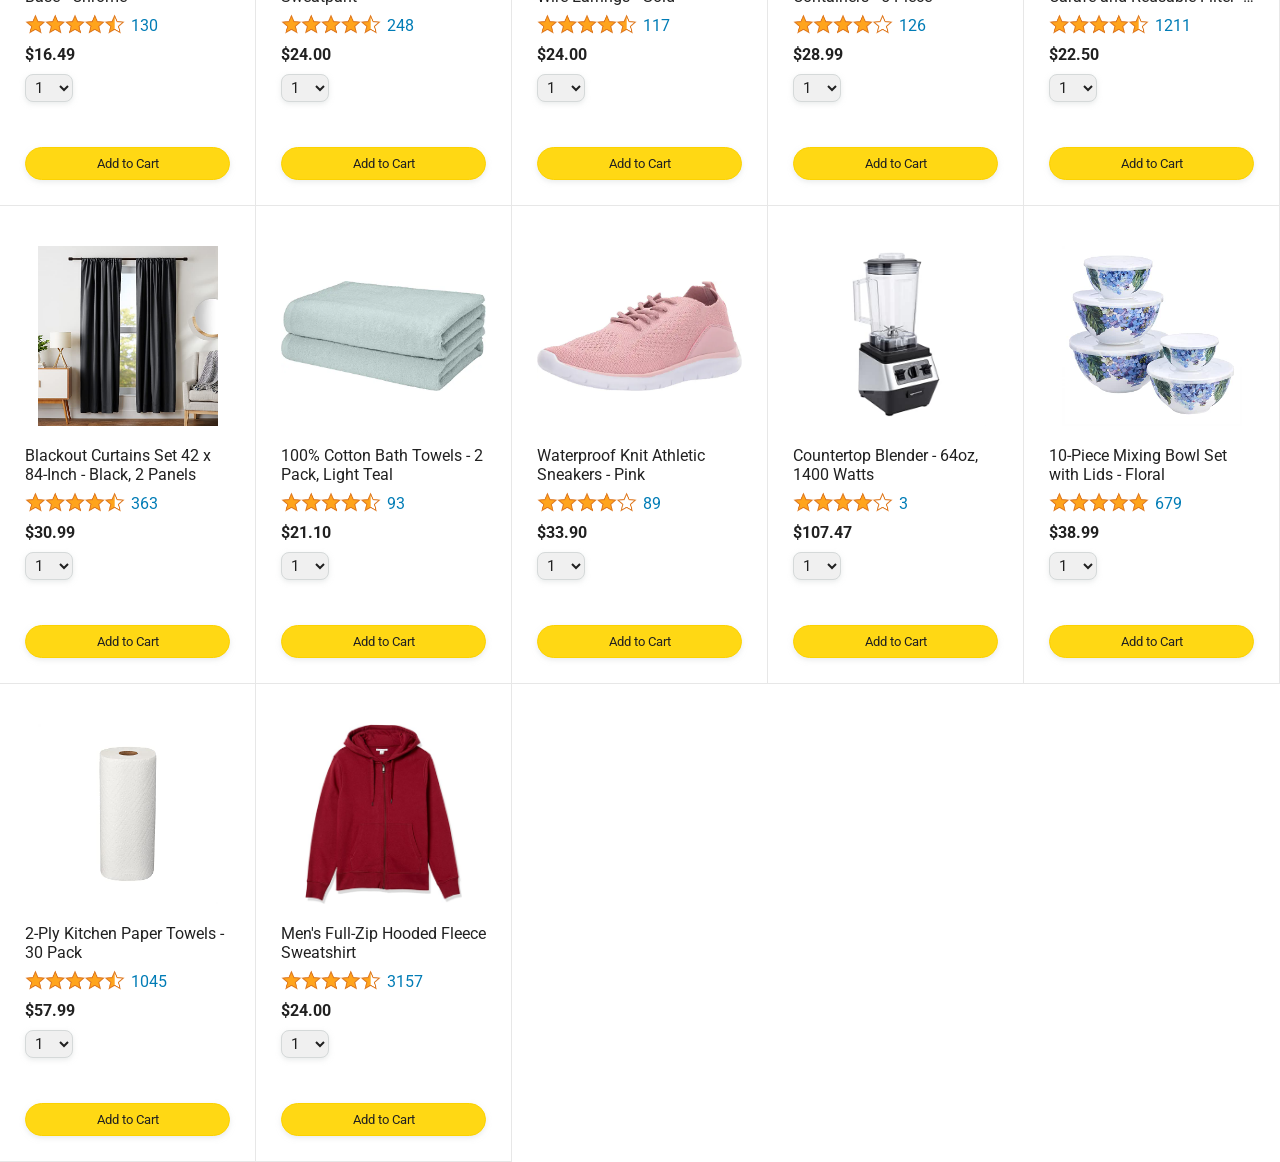
==== commit c2e895c7: "updated cartquantity" ====
--- a/amazon.html
+++ b/amazon.html
@@ -45,7 +45,7 @@
 
         <a class="cart-link header-link" href="checkout.html">
           <img class="cart-icon" src="images/icons/cart-icon.png">
-          <div class="cart-quantity js-cart-quantity">0</div>
+          <div class="cart-quantity js-cart-quantity"></div>
           <div class="cart-text">Cart</div>
         </a>
       </div>
@@ -58,7 +58,7 @@
     </div>
     
     
-    <script src="data/products.js"></script>
+    
     <script type="module" src="scripts/amazon.js"></script>
   </body>
 </html>
